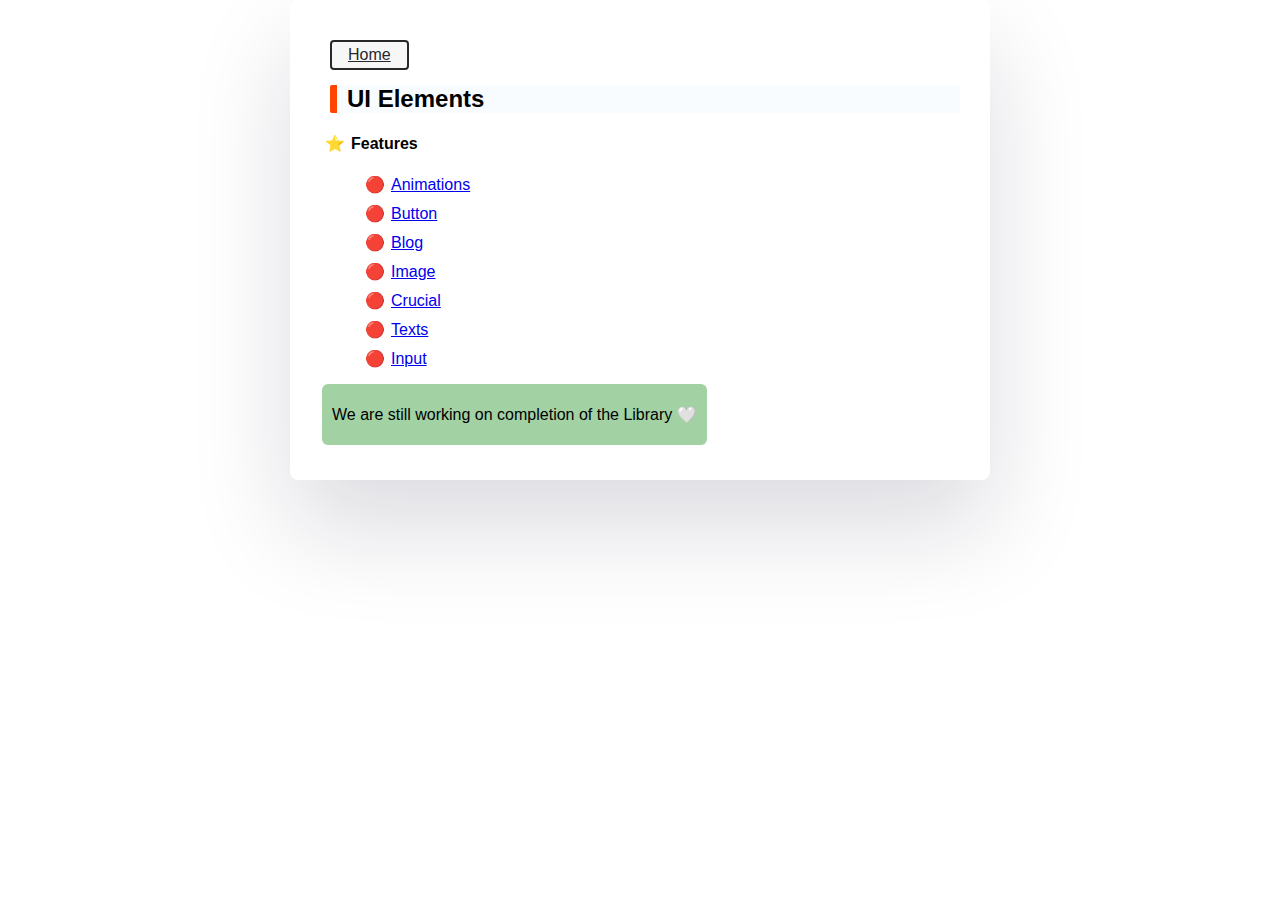
==== docs/index.html @ f4b4f5fb "primary btn col mod, main page mod, docs page mod" ====
<!DOCTYPE html>
<html lang="en">

<head>
    <meta charset="UTF-8">
    <meta http-equiv="X-UA-Compatible" content="IE=edge">
    <link rel="shortcut icon" type="image/png" href="https://nated.in/favicon.png" />
    <meta name="viewport" content="width=device-width, initial-scale=1.0">
    <title>Button Styling Nat UI</title>
    <style>
        body {
            padding: 0;
            margin: 0;
            box-sizing: border-box;
        }
        .container {
            padding: 10px 30px;
        }
    </style>
    <link rel="stylesheet" href="/styles/min.css" crossorigin="anonymous">
</head>

<body>
    <div class="blog blog-body font-poppins container">
        <a class="btn dark-btn" href="/">Home</a>
        <h2 class="blog-h2-1">UI Elements</h2>
        <h4 class="star-icon">Features</h4>
        <ul class="blog">
            <li class="red-icon slide-left"><a href="../components/animations/">Animations</a></li>
            <li class="red-icon slide-left"><a href="../components/button/">Button</a></li>
            <li class="red-icon slide-left"><a href="../components/blog/">Blog</a></li>
            <li class="red-icon slide-left"><a href="../components/button/">Image</a></li>
            <li class="red-icon slide-left"><a href="../components/button/">Crucial</a></li>
            <li class="red-icon slide-left"><a href="../components/button/">Texts</a></li>
            <li class="red-icon slide-left"><a href="../components/button/">Input</a></li>
        </ul>
        <div class="info-box font-poppins">
            <p> We are still working on completion of the Library 🤍</p>
        </div>
    </div>
</body>

</html>
---- styles/min.css ----
@charset "UTF-8";/*
 * Nat UI  v0.1.0 (https://ui.nated.in/)
 * Copyright 2022-2023 Nated.in */

@import url("../components/crucial/crucial.css");
@import url("../components/box/box.css");
@import url("../components/texts/texts.css");
@import url("../components/image/image.css");
@import url("../components/blog/blog.css");
@import url("../components/button/button.css");
@import url("../components/animations/animations.css");











:root {
    --primary-color: #ff3b30;
    --secondary-color: #fff6ea;
    --sky-color: #5585d4;
    --grey-color: #9a9a9a;
    --black-color: #282828;
    --white-color: #ffffff;
    --lynx-white-color: #f7f7f7;
    --violet-color: #544ac8;
    --lynx-gray-color: #c5c5c5;
    --success-color: rgb(10, 209, 10);
    --failed-color: rgb(231, 52, 52);
    --warning-color: #ffeb3b;
    --text-red: red;
    --text-green: green;
    --text-blue: blue;
    --text-cyan: cyan;
}
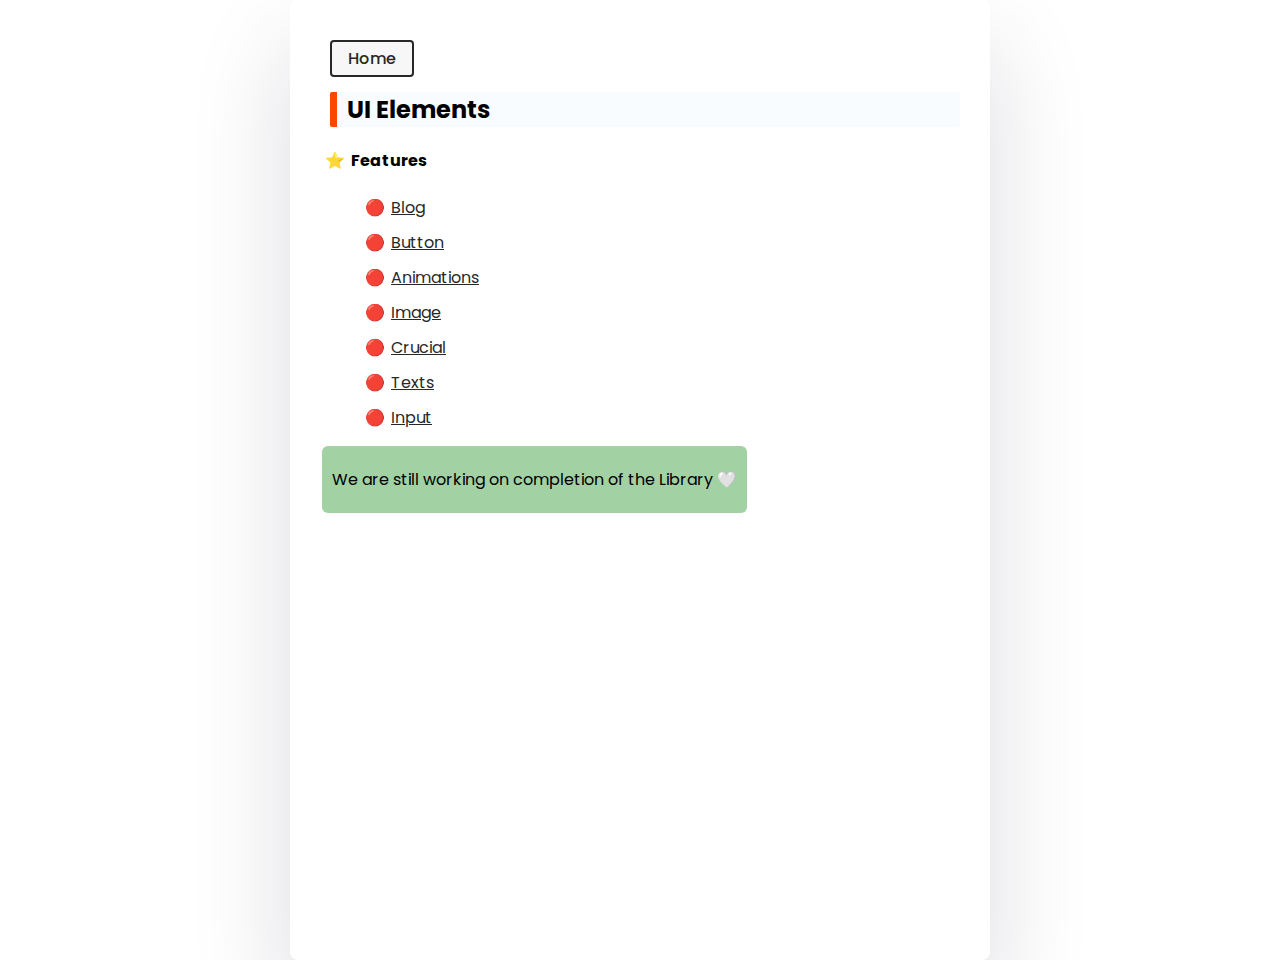
==== commit 56221bfb: "experimental js important fixed, not working tho" ====
--- a/docs/index.html
+++ b/docs/index.html
@@ -14,21 +14,25 @@
             box-sizing: border-box;
         }
         .container {
+            height: 100vh;
             padding: 10px 30px;
+        }
+        .text-black a{
+            color: var(--black-color) !important;
         }
     </style>
     <link rel="stylesheet" href="/styles/min.css" crossorigin="anonymous">
 </head>
 
 <body>
-    <div class="blog blog-body font-poppins container">
+    <div class="blog blog-body font-poppins container nat-ui">
         <a class="btn dark-btn" href="/">Home</a>
         <h2 class="blog-h2-1">UI Elements</h2>
         <h4 class="star-icon">Features</h4>
-        <ul class="blog">
+        <ul class="blog text-black">
+            <li class="red-icon slide-left"><a class="text-gray" href="../components/blog/">Blog</a></li>
+            <li class="red-icon slide-left"><a href="../components/button/">Button</a></li>
             <li class="red-icon slide-left"><a href="../components/animations/">Animations</a></li>
-            <li class="red-icon slide-left"><a href="../components/button/">Button</a></li>
-            <li class="red-icon slide-left"><a href="../components/blog/">Blog</a></li>
             <li class="red-icon slide-left"><a href="../components/button/">Image</a></li>
             <li class="red-icon slide-left"><a href="../components/button/">Crucial</a></li>
             <li class="red-icon slide-left"><a href="../components/button/">Texts</a></li>
@@ -38,6 +42,7 @@
             <p> We are still working on completion of the Library 🤍</p>
         </div>
     </div>
+    <script defer src="../styles/min.js"></script>
 </body>
 
 </html>--- a/styles/min.css
+++ b/styles/min.css
@@ -9,6 +9,8 @@
 @import url("../components/blog/blog.css");
 @import url("../components/button/button.css");
 @import url("../components/animations/animations.css");
+@import url("../components/code/code.css");
+
 
 
 
